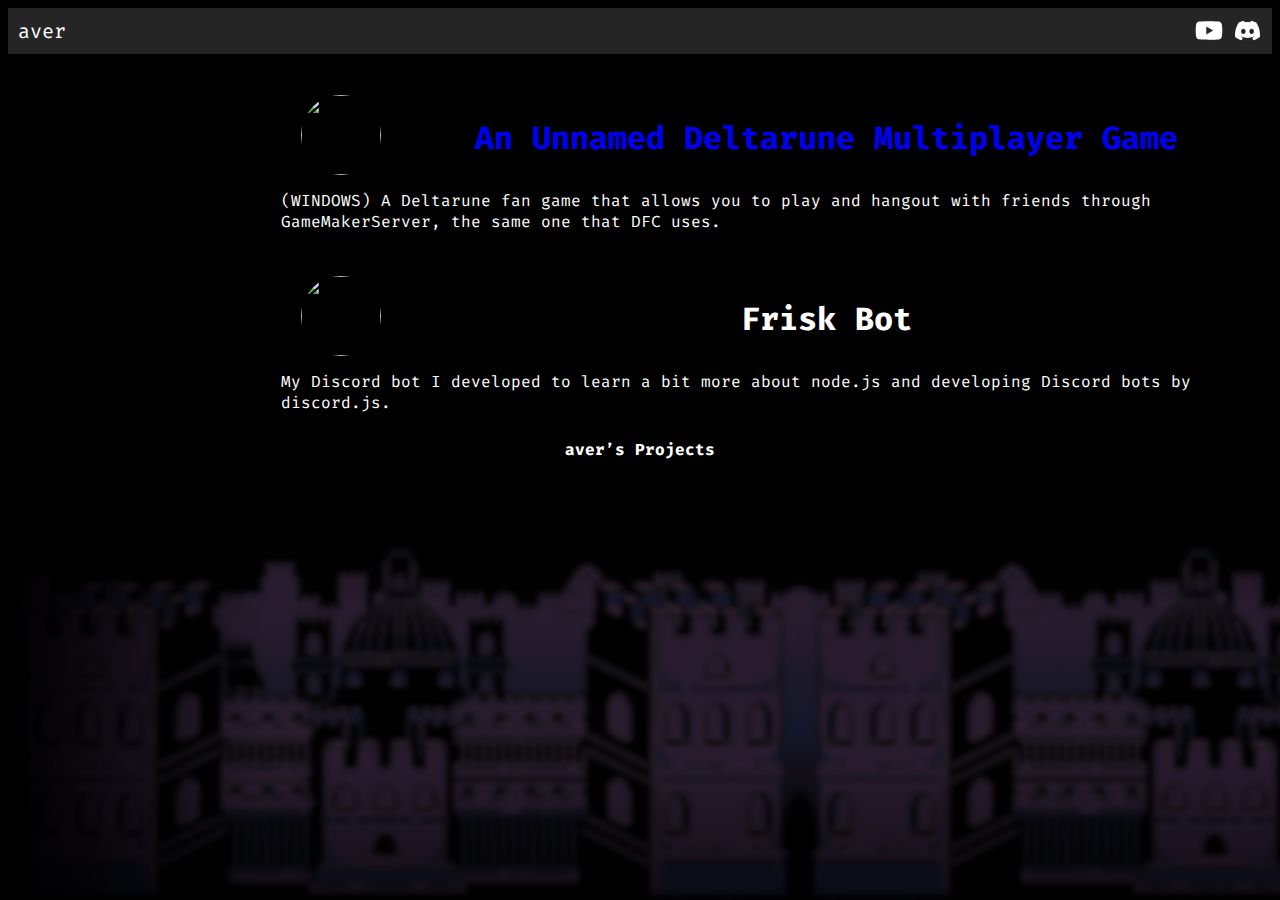
==== projs/index.html @ 2e093985 "Update index.html" ====
<!DOCTYPE html>
<html>
<head>
	<meta charset="utf-8">
	<meta name="viewport" content="width=device-width, initial-scale=1">
    <link rel="preconnect" href="https://fonts.googleapis.com">
<link rel="preconnect" href="https://fonts.gstatic.com" crossorigin>
<link href="https://fonts.googleapis.com/css2?family=Fira+Code:wght@500&display=swap" rel="stylesheet">
	<link href="https://cdn.jsdelivr.net/npm/bootstrap@5.3.0/dist/css/bootstrap.min.css" rel="stylesheet" integrity="sha384-9ndCyUaIbzAi2FUVXJi0CjmCapSmO7SnpJef0486qhLnuZ2cdeRhO02iuK6FUUVM" crossorigin="anonymous">
	<script src="https://cdn.jsdelivr.net/npm/bootstrap@5.3.0/dist/js/bootstrap.bundle.min.js" integrity="sha384-geWF76RCwLtnZ8qwWowPQNguL3RmwHVBC9FhGdlKrxdiJJigb/j/68SIy3Te4Bkz" crossorigin="anonymous"></script>
    <meta name="twitter:card" content="summary_large_image">
    <meta content="Average's Restaurant" property="og:title" />
    <meta content="Hi! I'm AverageUTDRWeeb. A dumb person addicted to Undertale & Deltarune." property="og:description" />
    <meta content="http://aversrestaurant.0fees.us/restaurant" property="og:url" />
    <meta content="assets/uwu.png" property="og:image" />
    <meta content="#d777fc" data-react-helmet="true" name="theme-color" />
    <link rel="apple-touch-icon" sizes="180x180" href="/apple-touch-icon.png">
    <link rel="icon" type="image/png" sizes="32x32" href="/favicon-32x32.png">
    <link rel="icon" type="image/png" sizes="16x16" href="/favicon-16x16.png">
    <link rel="manifest" href="/site.webmanifest">
	<title>
		Average's Projects
	</title>
	<style>
        @font-face
        {
            font-family: '8b';
            url: url('fonts/8bitoperator_jve.ttf');
        }
		.date-topic
		{
			text-align: right;
			margin-right: 30px;
		}
		div.clack {
		  
		  align-items: center;
		  
		  /* Remove the next line if you want the span to appear next to the h1 */
		  justify-content: space-between;
		  
		  border-bottom: 0px solid #292929;
		  padding-left: 20px;
		}
		div.clock
		{
			padding-left: 20px;
		}
        body
        {
            background-image: url('../assets/legacy4.png');
            background-size: cover;
            background-color: #292929;
            color: #ffffff;
            font-family: 'Fira Code', monospace;
            background-attachment: fixed;
        }
        a
        {
            text-decoration: none;
        }
        hr
        {
            border: 0px;
        }
        .head {
            padding: 10px;
            background-color: #252525;
            color: white;
            font-size: 20px;
            display: flex;
        }
        /* unvisited link */
        a.inv:link {
        color: white;
        }

        /* visited link */
        a.inv:visited {
        color: white;
        }

        /* mouse over link */
        a.inv:hover {
        color: white;
        }

        /* selected link */
        a.inv:active {
        color: white;
        }
        .lc{
            position: absolute;
            right: 20px;
            padding-left: 8px;
        }
        img.sc{
            height: 25px;
        }
        .ww
        {
            color: #d97ef2;
        }
        .boxBOx
        {
            margin: 0;
            position: absolute;
            top: 50%;
            left: 50%;
            -ms-transform: translate(-50%, -50%);
            transform: translate(-50%, -50%);
        }
.nt {
display: inline-block;
padding-left: 20px;
}
        .highlight{
            background-color: #753587;
            border: none;
            color: white;
            width: 125px;
            height: 125px;
            text-align: center;
            text-decoration: none;
            display: inline-block;
            font-size: 16px;
            border-radius: 12px;
            left: 50%;
            right: 50%;
            transition-duration: 0.4s;
            margin-top: 10px;
        }
        .normal
        {
            border: none;
            color: white;
            padding: 15px 60px;
            text-align: center;
            text-decoration: none;
            display: inline-block;
            font-size: 16px;
            border-radius: 12px;
            left: 50%;
            right: 50%;
            background-color: #252525;
            transition-duration: 0.4s;
            margin-top: 10px;
        }
        .normal:hover
        {
            background-color: #121212;
        }
        .highlight:hover
        {
            background-color: #33163b;
        }
        .about
        {
            background-color: #252525;
            width: 800px;
            height: 940px;
            border-radius: 12px;
            opacity: 0.7;
            padding: 20px;
            margin-top: 100px;
            position: absolute;
            top: 60%;
            left: 50%;
            -ms-transform: translate(-50%, -50%);
            transform: translate(-50%, -50%);
            overflow-wrap: break-word;
        }
        .flex
        {
            display: flex;
            word-wrap: break-word;
            overflow-wrap: break-word;
        }
        div
        {overflow-wrap: break-word;}
        .postbox
        {
            width: 80%;
            margin-left: 20%;
            margin-right: 20%;
            margin-top: 20px;
        }
.preview
{
border-radius: 40px;
}
.cb{margin-top:10px;}
.rund{border-radius: 40px;}
        .audmg
        {
            background-image: url('https://m.gjcdn.net/community-thumbnail/100/112100-chcz6bf3-v4.jpg');
            background-size: cover;
            background-color: #292929;
            background-attachment: fixed;
        }
        .warshi
        {
            background-image: url('../assets/omnirunes.png');
            background-size: cover;
            background-color: #292929;
            background-attachment: fixed;
        }
        .frisk
        {
            background-image: url('https://cdn.discordapp.com/avatars/1059371380036079677/b7509e83faf2e993d2c0004ee66a9066.webp?size=128');
            background-size: cover;
            background-color: #292929;
            background-attachment: fixed;
        }
	</style>
</head>
<body>
    <div class="head">
            <a class="inv" href="http://aversrestaurant.0fees.us/">aver</a>
            <div class="lc">
                <a href="https://www.youtube.com/channel/UCEQGmgTbi6Va5sKyhYos_jg" target="_blank" title="My YouTube!">
                    <img class="sc" src="../assets/youtube.svg" alt="YouTube">
                </a>
                <a href="https://discord.gg/7QD9EmtKZZ" target="_blank" title="My Discord Server!">
                    <img class="sc" src="../assets/discord.svg" alt="Discord">
                </a>
            </div>
    </div>
	<br>
    <div class="boxBOx">
    <center>
		<h4>aver’s Projects</h4>
</center>
</div>
<div class="postbox">
<div class='clack flex'><div class="preview nt"><img class="rund" src="https://m.gjcdn.net/community-thumbnail/100/112100-chcz6bf3-v4.jpg" width="80" height="80"></div>
<h1><a href='https://gamejolt.com/games/audmg/760664'>An Unnamed Deltarune Multiplayer Game</a></h1><br>
</div>
<div class="nt"><p class="cb">(WINDOWS) A Deltarune fan game that allows you to play and hangout with friends through GameMakerServer, the same one that DFC uses.</p></div>
				<hr>
</div>
<div class="postbox">
<div class='clack flex'><div class="preview nt"><img class="rund" src="https://cdn.discordapp.com/avatars/1059371380036079677/b7509e83faf2e993d2c0004ee66a9066.webp" width="80" height="80"></div>
<h1>Frisk Bot</h1><br>
</div>
<div class="nt"><p class="cb">My Discord bot I developed to learn a bit more about node.js and developing Discord bots by discord.js.</p></div>
				<hr>
</div>
</body>
</html>
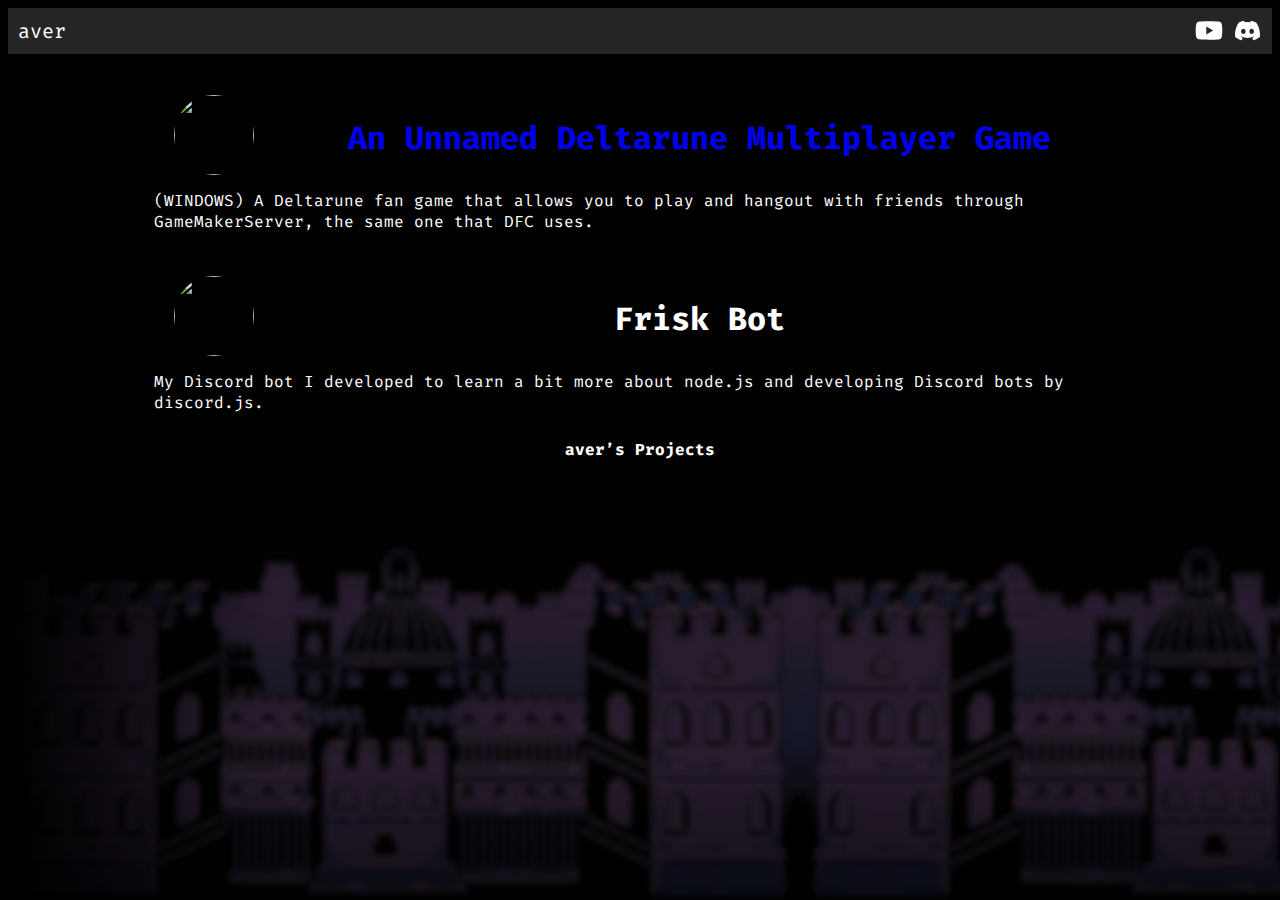
==== commit 5ea51354: "Update index.html" ====
--- a/projs/index.html
+++ b/projs/index.html
@@ -182,8 +182,8 @@
         .postbox
         {
             width: 80%;
-            margin-left: 20%;
-            margin-right: 20%;
+            margin-left: 10%;
+            margin-right: 10%;
             margin-top: 20px;
         }
 .preview
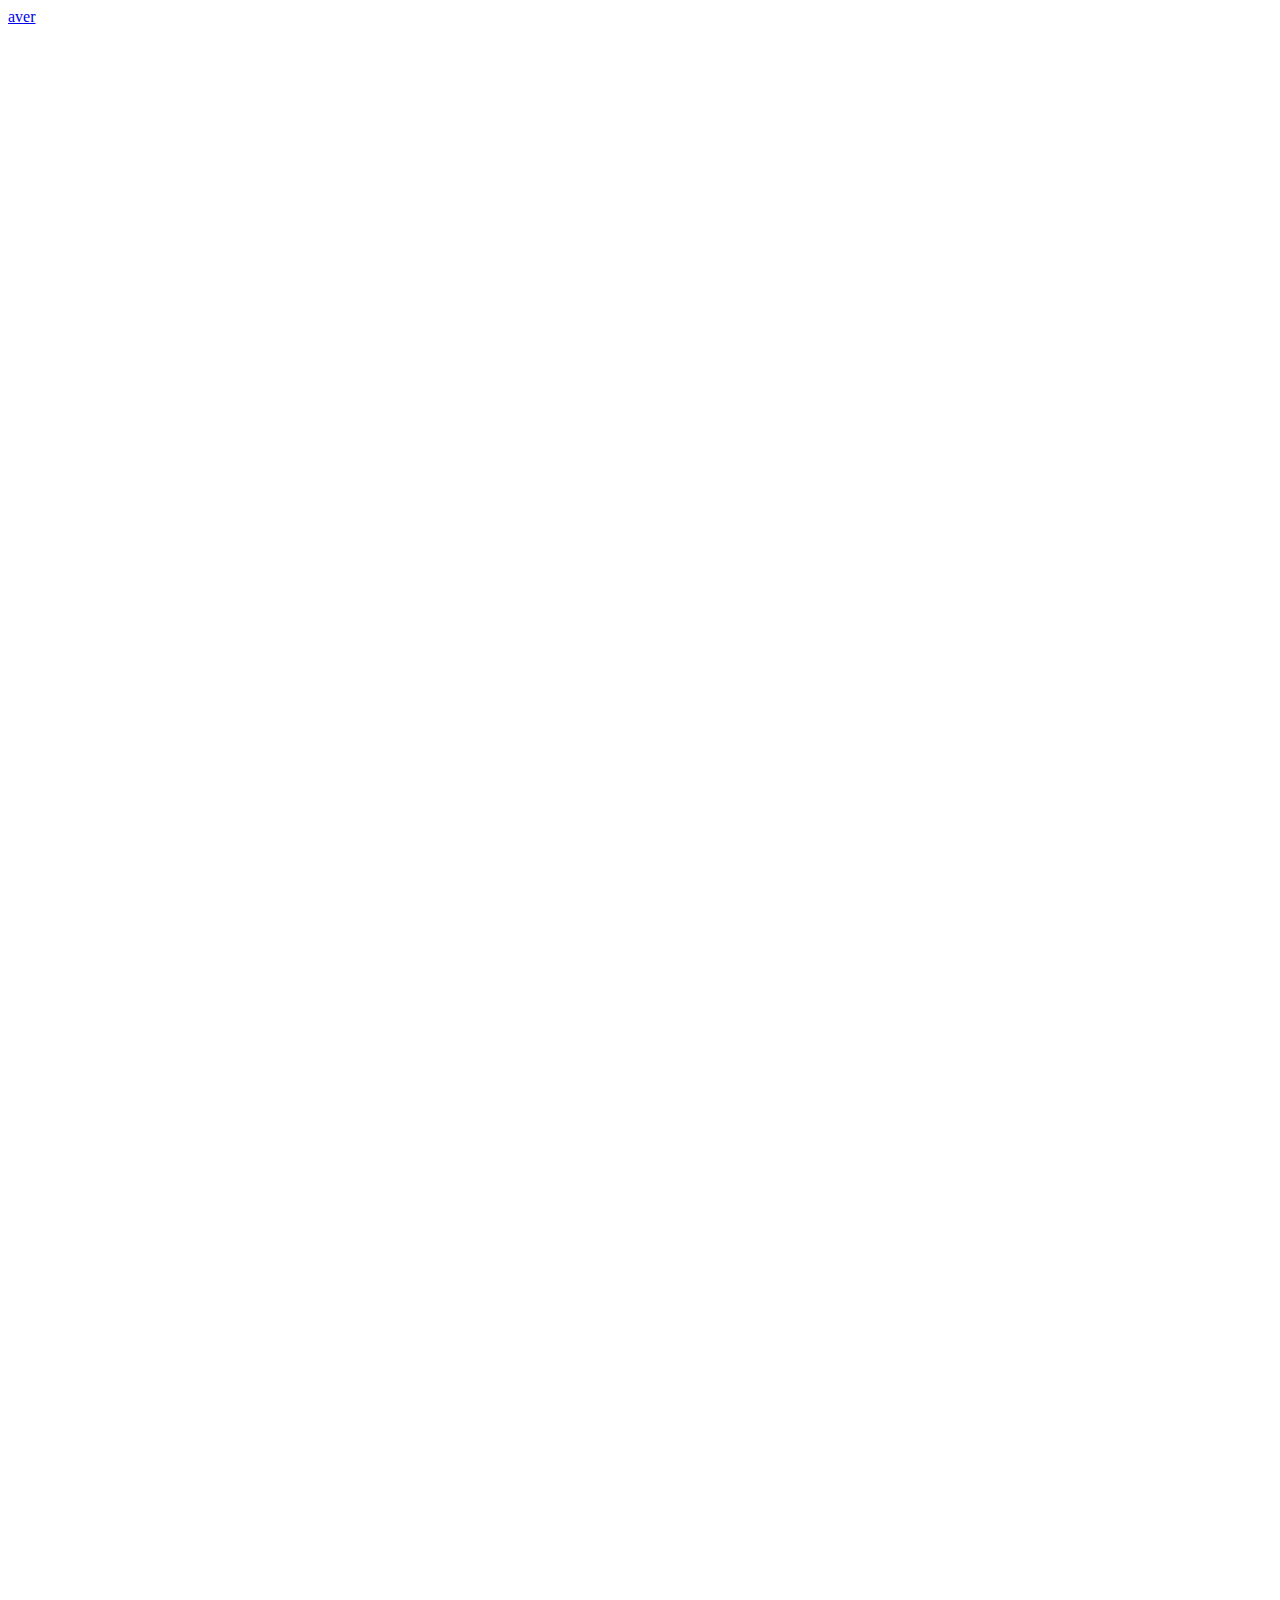
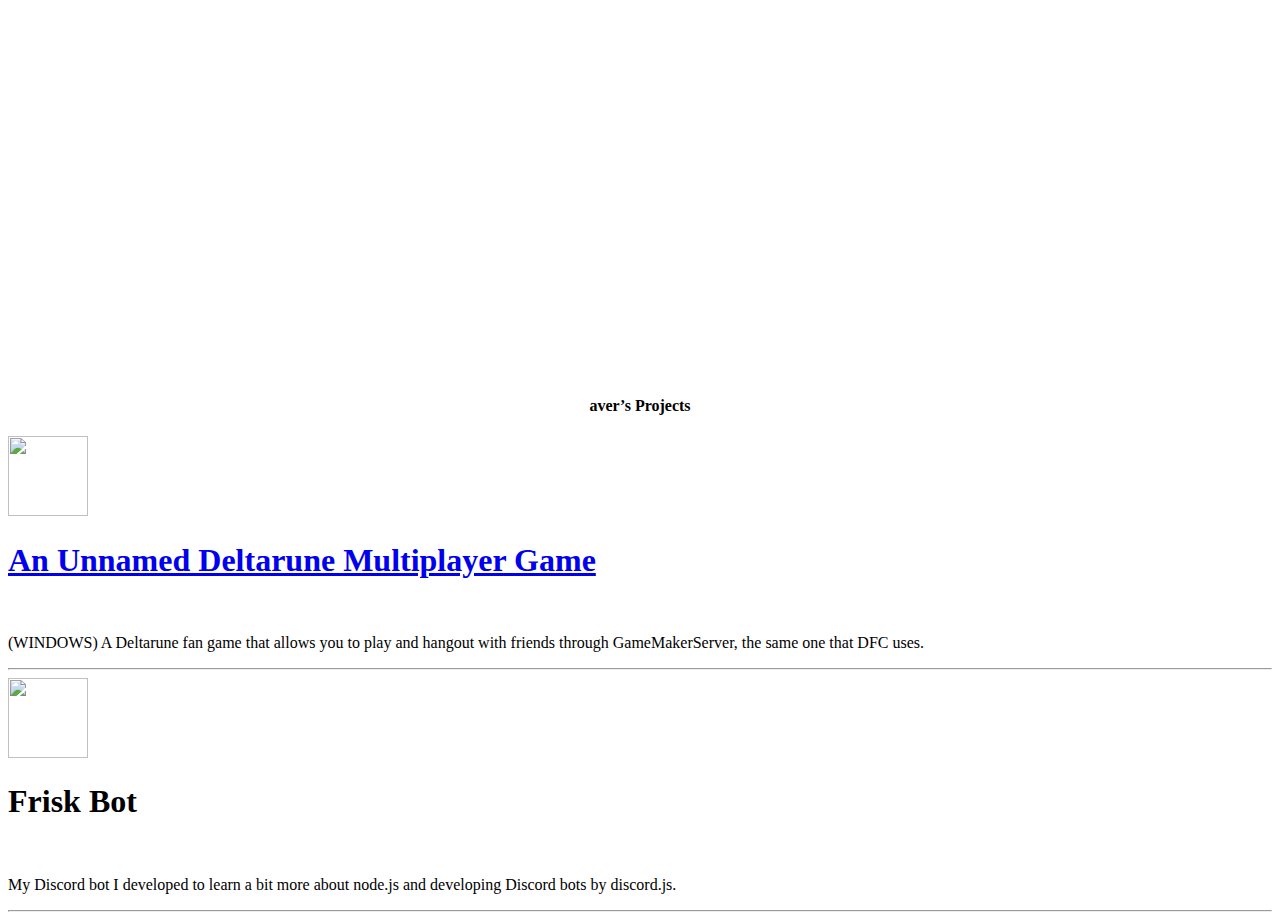
==== commit 1d049b81: "switch individual styling to css files" ====
--- a/projs/index.html
+++ b/projs/index.html
@@ -19,201 +19,10 @@
     <link rel="icon" type="image/png" sizes="32x32" href="/favicon-32x32.png">
     <link rel="icon" type="image/png" sizes="16x16" href="/favicon-16x16.png">
     <link rel="manifest" href="/site.webmanifest">
+<link rel="stylesheet" href="/styles.css">
 	<title>
 		Average's Projects
 	</title>
-	<style>
-        @font-face
-        {
-            font-family: '8b';
-            url: url('fonts/8bitoperator_jve.ttf');
-        }
-		.date-topic
-		{
-			text-align: right;
-			margin-right: 30px;
-		}
-		div.clack {
-		  
-		  align-items: center;
-		  
-		  /* Remove the next line if you want the span to appear next to the h1 */
-		  justify-content: space-between;
-		  
-		  border-bottom: 0px solid #292929;
-		  padding-left: 20px;
-		}
-		div.clock
-		{
-			padding-left: 20px;
-		}
-        body
-        {
-            background-image: url('../assets/legacy4.png');
-            background-size: cover;
-            background-color: #292929;
-            color: #ffffff;
-            font-family: 'Fira Code', monospace;
-            background-attachment: fixed;
-        }
-        a
-        {
-            text-decoration: none;
-        }
-        hr
-        {
-            border: 0px;
-        }
-        .head {
-            padding: 10px;
-            background-color: #252525;
-            color: white;
-            font-size: 20px;
-            display: flex;
-        }
-        /* unvisited link */
-        a.inv:link {
-        color: white;
-        }
-
-        /* visited link */
-        a.inv:visited {
-        color: white;
-        }
-
-        /* mouse over link */
-        a.inv:hover {
-        color: white;
-        }
-
-        /* selected link */
-        a.inv:active {
-        color: white;
-        }
-        .lc{
-            position: absolute;
-            right: 20px;
-            padding-left: 8px;
-        }
-        img.sc{
-            height: 25px;
-        }
-        .ww
-        {
-            color: #d97ef2;
-        }
-        .boxBOx
-        {
-            margin: 0;
-            position: absolute;
-            top: 50%;
-            left: 50%;
-            -ms-transform: translate(-50%, -50%);
-            transform: translate(-50%, -50%);
-        }
-.nt {
-display: inline-block;
-padding-left: 20px;
-}
-        .highlight{
-            background-color: #753587;
-            border: none;
-            color: white;
-            width: 125px;
-            height: 125px;
-            text-align: center;
-            text-decoration: none;
-            display: inline-block;
-            font-size: 16px;
-            border-radius: 12px;
-            left: 50%;
-            right: 50%;
-            transition-duration: 0.4s;
-            margin-top: 10px;
-        }
-        .normal
-        {
-            border: none;
-            color: white;
-            padding: 15px 60px;
-            text-align: center;
-            text-decoration: none;
-            display: inline-block;
-            font-size: 16px;
-            border-radius: 12px;
-            left: 50%;
-            right: 50%;
-            background-color: #252525;
-            transition-duration: 0.4s;
-            margin-top: 10px;
-        }
-        .normal:hover
-        {
-            background-color: #121212;
-        }
-        .highlight:hover
-        {
-            background-color: #33163b;
-        }
-        .about
-        {
-            background-color: #252525;
-            width: 800px;
-            height: 940px;
-            border-radius: 12px;
-            opacity: 0.7;
-            padding: 20px;
-            margin-top: 100px;
-            position: absolute;
-            top: 60%;
-            left: 50%;
-            -ms-transform: translate(-50%, -50%);
-            transform: translate(-50%, -50%);
-            overflow-wrap: break-word;
-        }
-        .flex
-        {
-            display: flex;
-            word-wrap: break-word;
-            overflow-wrap: break-word;
-        }
-        div
-        {overflow-wrap: break-word;}
-        .postbox
-        {
-            width: 80%;
-            margin-left: 10%;
-            margin-right: 10%;
-            margin-top: 20px;
-        }
-.preview
-{
-border-radius: 40px;
-}
-.cb{margin-top:10px;}
-.rund{border-radius: 40px;}
-        .audmg
-        {
-            background-image: url('https://m.gjcdn.net/community-thumbnail/100/112100-chcz6bf3-v4.jpg');
-            background-size: cover;
-            background-color: #292929;
-            background-attachment: fixed;
-        }
-        .warshi
-        {
-            background-image: url('../assets/omnirunes.png');
-            background-size: cover;
-            background-color: #292929;
-            background-attachment: fixed;
-        }
-        .frisk
-        {
-            background-image: url('https://cdn.discordapp.com/avatars/1059371380036079677/b7509e83faf2e993d2c0004ee66a9066.webp?size=128');
-            background-size: cover;
-            background-color: #292929;
-            background-attachment: fixed;
-        }
-	</style>
 </head>
 <body>
     <div class="head">
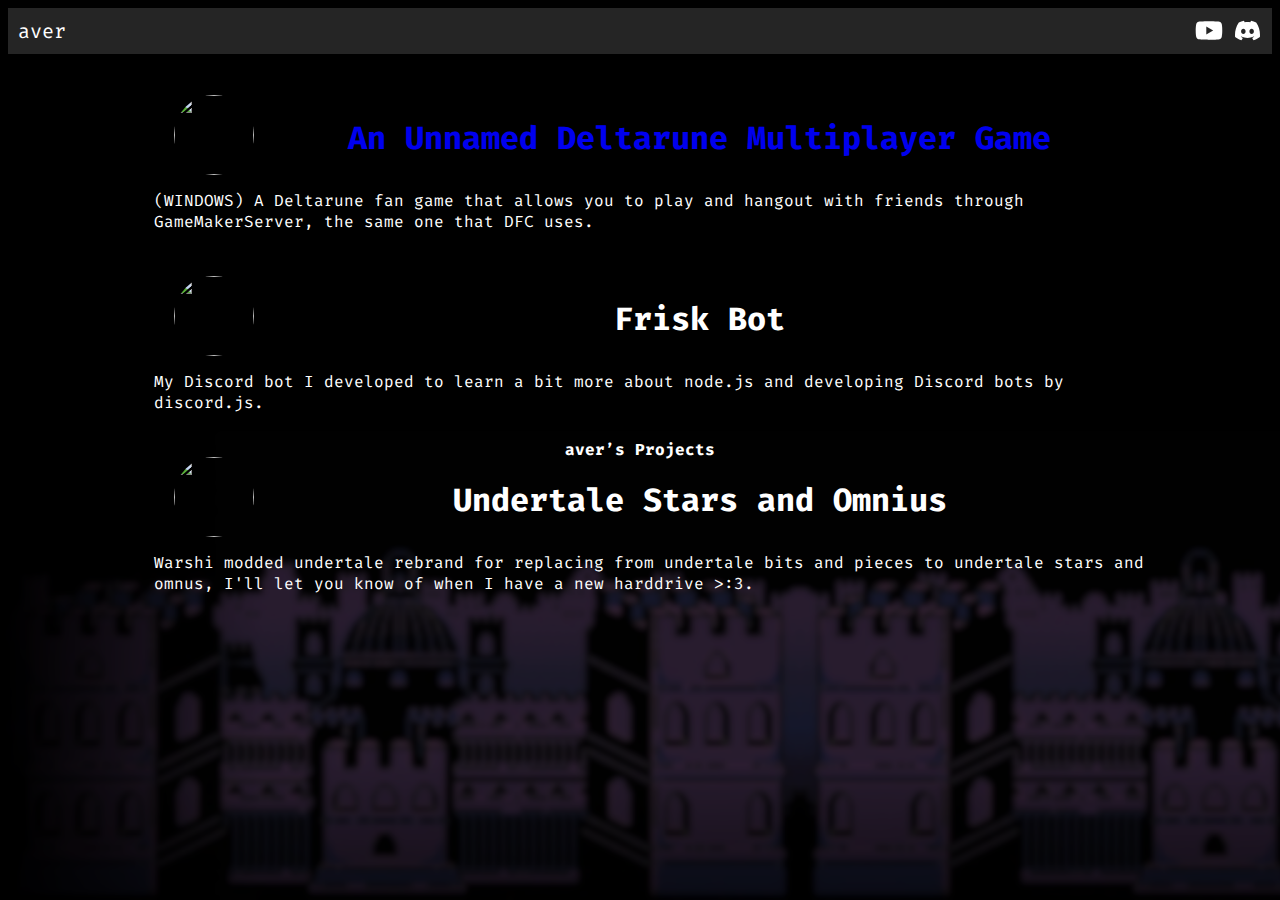
==== commit ab0e3b5c: "added UT SNO for an third layer" ====
--- a/projs/index.html
+++ b/projs/index.html
@@ -19,10 +19,201 @@
     <link rel="icon" type="image/png" sizes="32x32" href="/favicon-32x32.png">
     <link rel="icon" type="image/png" sizes="16x16" href="/favicon-16x16.png">
     <link rel="manifest" href="/site.webmanifest">
-<link rel="stylesheet" href="/styles.css">
 	<title>
 		Average's Projects
 	</title>
+	<style>
+        @font-face
+        {
+            font-family: '8b';
+            url: url('fonts/8bitoperator_jve.ttf');
+        }
+		.date-topic
+		{
+			text-align: right;
+			margin-right: 30px;
+		}
+		div.clack {
+		  
+		  align-items: center;
+		  
+		  /* Remove the next line if you want the span to appear next to the h1 */
+		  justify-content: space-between;
+		  
+		  border-bottom: 0px solid #292929;
+		  padding-left: 20px;
+		}
+		div.clock
+		{
+			padding-left: 20px;
+		}
+        body
+        {
+            background-image: url('../assets/legacy4.png');
+            background-size: cover;
+            background-color: #292929;
+            color: #ffffff;
+            font-family: 'Fira Code', monospace;
+            background-attachment: fixed;
+        }
+        a
+        {
+            text-decoration: none;
+        }
+        hr
+        {
+            border: 0px;
+        }
+        .head {
+            padding: 10px;
+            background-color: #252525;
+            color: white;
+            font-size: 20px;
+            display: flex;
+        }
+        /* unvisited link */
+        a.inv:link {
+        color: white;
+        }
+
+        /* visited link */
+        a.inv:visited {
+        color: white;
+        }
+
+        /* mouse over link */
+        a.inv:hover {
+        color: white;
+        }
+
+        /* selected link */
+        a.inv:active {
+        color: white;
+        }
+        .lc{
+            position: absolute;
+            right: 20px;
+            padding-left: 8px;
+        }
+        img.sc{
+            height: 25px;
+        }
+        .ww
+        {
+            color: #d97ef2;
+        }
+        .boxBOx
+        {
+            margin: 0;
+            position: absolute;
+            top: 50%;
+            left: 50%;
+            -ms-transform: translate(-50%, -50%);
+            transform: translate(-50%, -50%);
+        }
+.nt {
+display: inline-block;
+padding-left: 20px;
+}
+        .highlight{
+            background-color: #753587;
+            border: none;
+            color: white;
+            width: 125px;
+            height: 125px;
+            text-align: center;
+            text-decoration: none;
+            display: inline-block;
+            font-size: 16px;
+            border-radius: 12px;
+            left: 50%;
+            right: 50%;
+            transition-duration: 0.4s;
+            margin-top: 10px;
+        }
+        .normal
+        {
+            border: none;
+            color: white;
+            padding: 15px 60px;
+            text-align: center;
+            text-decoration: none;
+            display: inline-block;
+            font-size: 16px;
+            border-radius: 12px;
+            left: 50%;
+            right: 50%;
+            background-color: #252525;
+            transition-duration: 0.4s;
+            margin-top: 10px;
+        }
+        .normal:hover
+        {
+            background-color: #121212;
+        }
+        .highlight:hover
+        {
+            background-color: #33163b;
+        }
+        .about
+        {
+            background-color: #252525;
+            width: 800px;
+            height: 940px;
+            border-radius: 12px;
+            opacity: 0.7;
+            padding: 20px;
+            margin-top: 100px;
+            position: absolute;
+            top: 60%;
+            left: 50%;
+            -ms-transform: translate(-50%, -50%);
+            transform: translate(-50%, -50%);
+            overflow-wrap: break-word;
+        }
+        .flex
+        {
+            display: flex;
+            word-wrap: break-word;
+            overflow-wrap: break-word;
+        }
+        div
+        {overflow-wrap: break-word;}
+        .postbox
+        {
+            width: 80%;
+            margin-left: 10%;
+            margin-right: 10%;
+            margin-top: 20px;
+        }
+.preview
+{
+border-radius: 40px;
+}
+.cb{margin-top:10px;}
+.rund{border-radius: 40px;}
+        .audmg
+        {
+            background-image: url('https://m.gjcdn.net/community-thumbnail/100/112100-chcz6bf3-v4.jpg');
+            background-size: cover;
+            background-color: #292929;
+            background-attachment: fixed;
+        }
+        .warshi
+        {
+            background-image: url('../assets/omnirunes.png');
+            background-size: cover;
+            background-color: #292929;
+            background-attachment: fixed;
+        }
+        .frisk
+        {
+            background-image: url('https://cdn.discordapp.com/avatars/1059371380036079677/b7509e83faf2e993d2c0004ee66a9066.webp?size=128');
+            background-size: cover;
+            background-color: #292929;
+            background-attachment: fixed;
+        }
+	</style>
 </head>
 <body>
     <div class="head">
@@ -56,5 +247,12 @@
 <div class="nt"><p class="cb">My Discord bot I developed to learn a bit more about node.js and developing Discord bots by discord.js.</p></div>
 				<hr>
 </div>
+<div class="postbox">
+<div class='clack flex'><div class="preview nt"><img class="rund" src="file:///C:/Users/Warshi/Downloads/spr_icon_0-export.webp" width="80" height="80"></div>
+<h1>Undertale Stars and Omnius</h1><br>
+</div>
+<div class="nt"><p class="cb">Warshi modded undertale rebrand for replacing from undertale bits and pieces to undertale stars and omnus, I'll let you know of when I have a new harddrive >:3.</p></div>
+				<hr>
+</div>
 </body>
 </html>
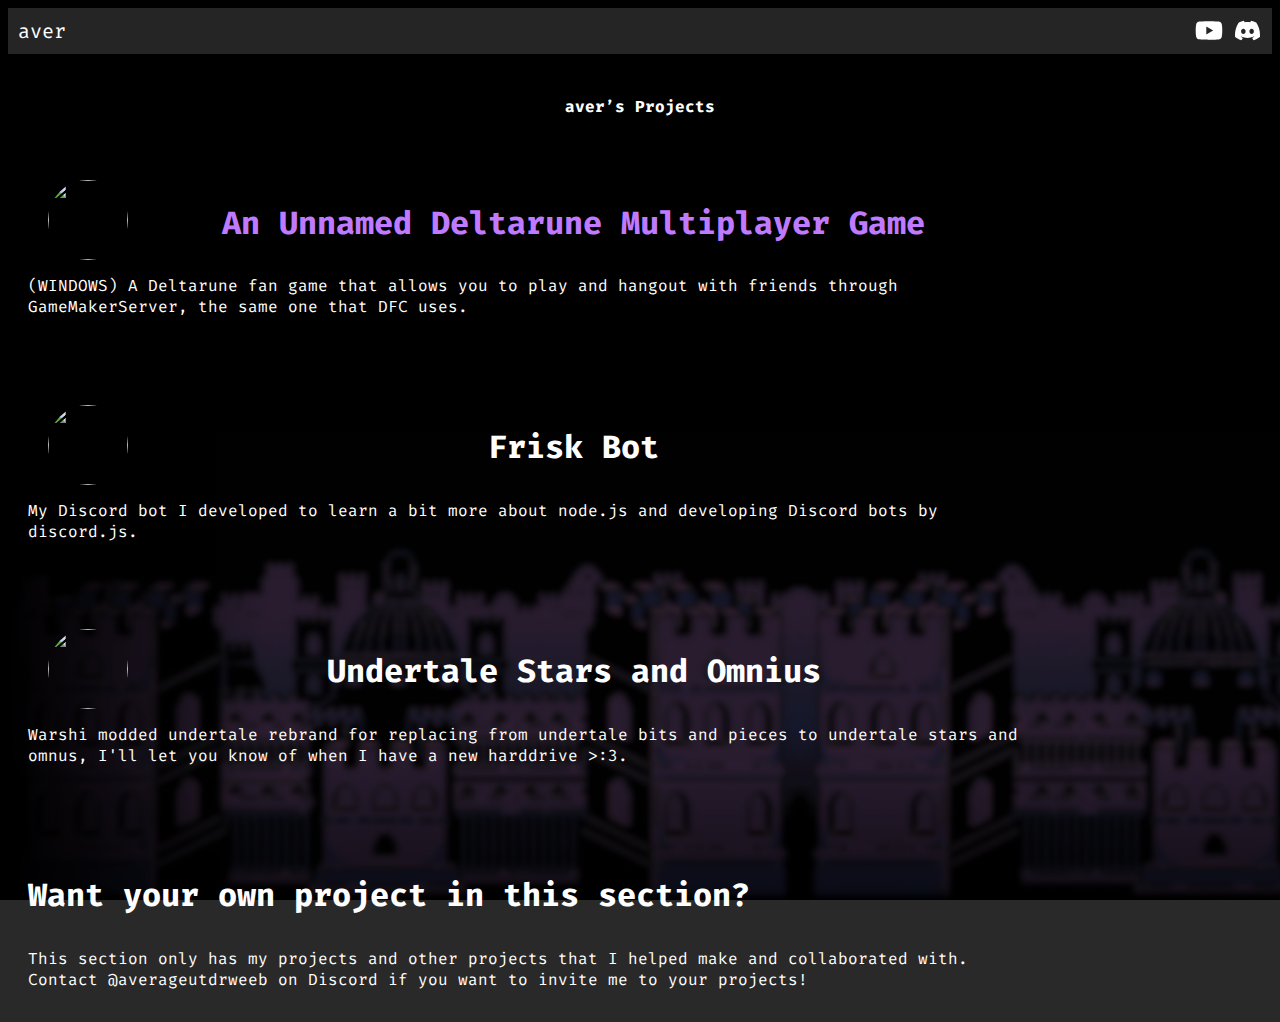
==== commit b6655138: "add+improve pages" ====
--- a/projs/index.html
+++ b/projs/index.html
@@ -12,212 +12,21 @@
     <meta name="twitter:card" content="summary_large_image">
     <meta content="Average's Restaurant" property="og:title" />
     <meta content="Hi! I'm AverageUTDRWeeb. A dumb person addicted to Undertale & Deltarune." property="og:description" />
-    <meta content="http://aversrestaurant.0fees.us/restaurant" property="og:url" />
+    <meta content="https://aforv.github.io/" property="og:url" />
     <meta content="assets/uwu.png" property="og:image" />
     <meta content="#d777fc" data-react-helmet="true" name="theme-color" />
     <link rel="apple-touch-icon" sizes="180x180" href="/apple-touch-icon.png">
     <link rel="icon" type="image/png" sizes="32x32" href="/favicon-32x32.png">
     <link rel="icon" type="image/png" sizes="16x16" href="/favicon-16x16.png">
     <link rel="manifest" href="/site.webmanifest">
+<link rel="stylesheet" href="/styles.css">
 	<title>
 		Average's Projects
 	</title>
-	<style>
-        @font-face
-        {
-            font-family: '8b';
-            url: url('fonts/8bitoperator_jve.ttf');
-        }
-		.date-topic
-		{
-			text-align: right;
-			margin-right: 30px;
-		}
-		div.clack {
-		  
-		  align-items: center;
-		  
-		  /* Remove the next line if you want the span to appear next to the h1 */
-		  justify-content: space-between;
-		  
-		  border-bottom: 0px solid #292929;
-		  padding-left: 20px;
-		}
-		div.clock
-		{
-			padding-left: 20px;
-		}
-        body
-        {
-            background-image: url('../assets/legacy4.png');
-            background-size: cover;
-            background-color: #292929;
-            color: #ffffff;
-            font-family: 'Fira Code', monospace;
-            background-attachment: fixed;
-        }
-        a
-        {
-            text-decoration: none;
-        }
-        hr
-        {
-            border: 0px;
-        }
-        .head {
-            padding: 10px;
-            background-color: #252525;
-            color: white;
-            font-size: 20px;
-            display: flex;
-        }
-        /* unvisited link */
-        a.inv:link {
-        color: white;
-        }
-
-        /* visited link */
-        a.inv:visited {
-        color: white;
-        }
-
-        /* mouse over link */
-        a.inv:hover {
-        color: white;
-        }
-
-        /* selected link */
-        a.inv:active {
-        color: white;
-        }
-        .lc{
-            position: absolute;
-            right: 20px;
-            padding-left: 8px;
-        }
-        img.sc{
-            height: 25px;
-        }
-        .ww
-        {
-            color: #d97ef2;
-        }
-        .boxBOx
-        {
-            margin: 0;
-            position: absolute;
-            top: 50%;
-            left: 50%;
-            -ms-transform: translate(-50%, -50%);
-            transform: translate(-50%, -50%);
-        }
-.nt {
-display: inline-block;
-padding-left: 20px;
-}
-        .highlight{
-            background-color: #753587;
-            border: none;
-            color: white;
-            width: 125px;
-            height: 125px;
-            text-align: center;
-            text-decoration: none;
-            display: inline-block;
-            font-size: 16px;
-            border-radius: 12px;
-            left: 50%;
-            right: 50%;
-            transition-duration: 0.4s;
-            margin-top: 10px;
-        }
-        .normal
-        {
-            border: none;
-            color: white;
-            padding: 15px 60px;
-            text-align: center;
-            text-decoration: none;
-            display: inline-block;
-            font-size: 16px;
-            border-radius: 12px;
-            left: 50%;
-            right: 50%;
-            background-color: #252525;
-            transition-duration: 0.4s;
-            margin-top: 10px;
-        }
-        .normal:hover
-        {
-            background-color: #121212;
-        }
-        .highlight:hover
-        {
-            background-color: #33163b;
-        }
-        .about
-        {
-            background-color: #252525;
-            width: 800px;
-            height: 940px;
-            border-radius: 12px;
-            opacity: 0.7;
-            padding: 20px;
-            margin-top: 100px;
-            position: absolute;
-            top: 60%;
-            left: 50%;
-            -ms-transform: translate(-50%, -50%);
-            transform: translate(-50%, -50%);
-            overflow-wrap: break-word;
-        }
-        .flex
-        {
-            display: flex;
-            word-wrap: break-word;
-            overflow-wrap: break-word;
-        }
-        div
-        {overflow-wrap: break-word;}
-        .postbox
-        {
-            width: 80%;
-            margin-left: 10%;
-            margin-right: 10%;
-            margin-top: 20px;
-        }
-.preview
-{
-border-radius: 40px;
-}
-.cb{margin-top:10px;}
-.rund{border-radius: 40px;}
-        .audmg
-        {
-            background-image: url('https://m.gjcdn.net/community-thumbnail/100/112100-chcz6bf3-v4.jpg');
-            background-size: cover;
-            background-color: #292929;
-            background-attachment: fixed;
-        }
-        .warshi
-        {
-            background-image: url('../assets/omnirunes.png');
-            background-size: cover;
-            background-color: #292929;
-            background-attachment: fixed;
-        }
-        .frisk
-        {
-            background-image: url('https://cdn.discordapp.com/avatars/1059371380036079677/b7509e83faf2e993d2c0004ee66a9066.webp?size=128');
-            background-size: cover;
-            background-color: #292929;
-            background-attachment: fixed;
-        }
-	</style>
 </head>
 <body>
     <div class="head">
-            <a class="inv" href="http://aversrestaurant.0fees.us/">aver</a>
+            <a class="inv" href="/">aver</a>
             <div class="lc">
                 <a href="https://www.youtube.com/channel/UCEQGmgTbi6Va5sKyhYos_jg" target="_blank" title="My YouTube!">
                     <img class="sc" src="../assets/youtube.svg" alt="YouTube">
@@ -228,11 +37,12 @@
             </div>
     </div>
 	<br>
-    <div class="boxBOx">
+  <div class="container">
+
     <center>
 		<h4>aver’s Projects</h4>
-</center>
-</div>
+    </center>
+
 <div class="postbox">
 <div class='clack flex'><div class="preview nt"><img class="rund" src="https://m.gjcdn.net/community-thumbnail/100/112100-chcz6bf3-v4.jpg" width="80" height="80"></div>
 <h1><a href='https://gamejolt.com/games/audmg/760664'>An Unnamed Deltarune Multiplayer Game</a></h1><br>
@@ -247,6 +57,10 @@
 <div class="nt"><p class="cb">My Discord bot I developed to learn a bit more about node.js and developing Discord bots by discord.js.</p></div>
 				<hr>
 </div>
+
+
+
+
 <div class="postbox">
 <div class='clack flex'><div class="preview nt"><img class="rund" src="file:///C:/Users/Warshi/Downloads/spr_icon_0-export.webp" width="80" height="80"></div>
 <h1>Undertale Stars and Omnius</h1><br>
@@ -254,5 +68,13 @@
 <div class="nt"><p class="cb">Warshi modded undertale rebrand for replacing from undertale bits and pieces to undertale stars and omnus, I'll let you know of when I have a new harddrive >:3.</p></div>
 				<hr>
 </div>
+    <div class="postbox">
+<div class='clack flex'>
+<h1>Want your own project in this section?</h1><br>
+</div>
+<div class="nt"><p class="cb">This section only has my projects and other projects that I helped make and collaborated with. Contact @averageutdrweeb on Discord if you want to invite me to your projects!</p></div>
+				<hr>
+</div>
+  </div>
 </body>
 </html>
--- a/styles.css
+++ b/styles.css
@@ -0,0 +1,158 @@
+@font-face
+        {
+            font-family: '8b';
+            url: url('fonts/8bitoperator_jve.ttf');
+        }
+		.date-topic
+		{
+			text-align: right;
+			margin-right: 30px;
+		}
+		div.clack {
+		  
+		  align-items: center;
+		  
+		  /* Remove the next line if you want the span to appear next to the h1 */
+		  justify-content: space-between;
+		  
+		  border-bottom: 0px solid #292929;
+		  padding-left: 20px;
+		}
+        body
+        {
+            background-image: url('../assets/legacy4.png');
+            background-size: cover;
+            background-color: #292929;
+            color: #ffffff;
+            font-family: 'Fira Code', monospace;
+            background-attachment: fixed;
+        }
+        a
+        {
+            text-decoration: none;
+            color: #bf7aff;
+        }
+        hr
+        {
+            border: 0px;
+        }
+        .head {
+            padding: 10px;
+            background-color: #252525;
+            color: white;
+            font-size: 20px;
+            display: flex;
+        }
+        /* unvisited link */
+        a.inv:link {
+        color: white;
+        }
+
+        /* visited link */
+        a.inv:visited {
+        color: white;
+        }
+
+        /* mouse over link */
+        a.inv:hover {
+        color: white;
+        }
+
+        /* selected link */
+        a.inv:active {
+        color: white;
+        }
+        .lc{
+            position: absolute;
+            right: 20px;
+            padding-left: 8px;
+        }
+        img.sc{
+            height: 25px;
+        }
+        .boxBOx
+        {
+            margin: auto;
+            position: absolute;
+            width: 80%;
+            top: 35%;
+          transform: translate(20%,0%);
+        }
+.container {
+  justify-content: center;
+  align-items: center;
+  height: 100%;
+}
+.nt {
+display: inline-block;
+padding-left: 20px;
+}
+        button{
+            border: none;
+            color: white;
+            padding: 15px 32px;
+            text-align: center;
+            text-decoration: none;
+            display: inline-block;
+            font-size: 16px;
+            border-radius: 12px;
+            left: 50%;
+            right: 50%;
+            transition-duration: 0.4s;
+            margin-top: 10px;
+        }
+.normal {
+  background-color: #292929;
+}
+.highlight
+{
+  background-color: #753587;
+}
+        .normal:hover
+        {
+            background-color: #121212;
+        }
+        .highlight:hover
+        {
+            background-color: #33163b;
+        }
+        .about
+        {
+            background-color: #252525;
+            width: 80%;
+            height: 940px;
+            border-radius: 12px;
+            opacity: 0.7;
+            padding: 20px;
+            margin-top: 500px;
+            position: absolute;
+            top: 80%;
+            left: 50%;
+            -ms-transform: translate(-50%, -50%);
+            transform: translate(-50%, -50%);
+            overflow-wrap: break-word;
+        }
+        .flex
+        {
+            display: flex;
+            word-wrap: break-word;
+            overflow-wrap: break-word;
+        }
+        div
+        {overflow-wrap: break-word;}
+        .postbox
+        {
+            width: 80%;
+            height: auto;
+            margin-top: 5%;
+        }
+.preview
+{
+border-radius: 40px;
+}
+.cb{
+  margin-top:10px;
+}
+.rund{
+  border-radius: 40px;
+}